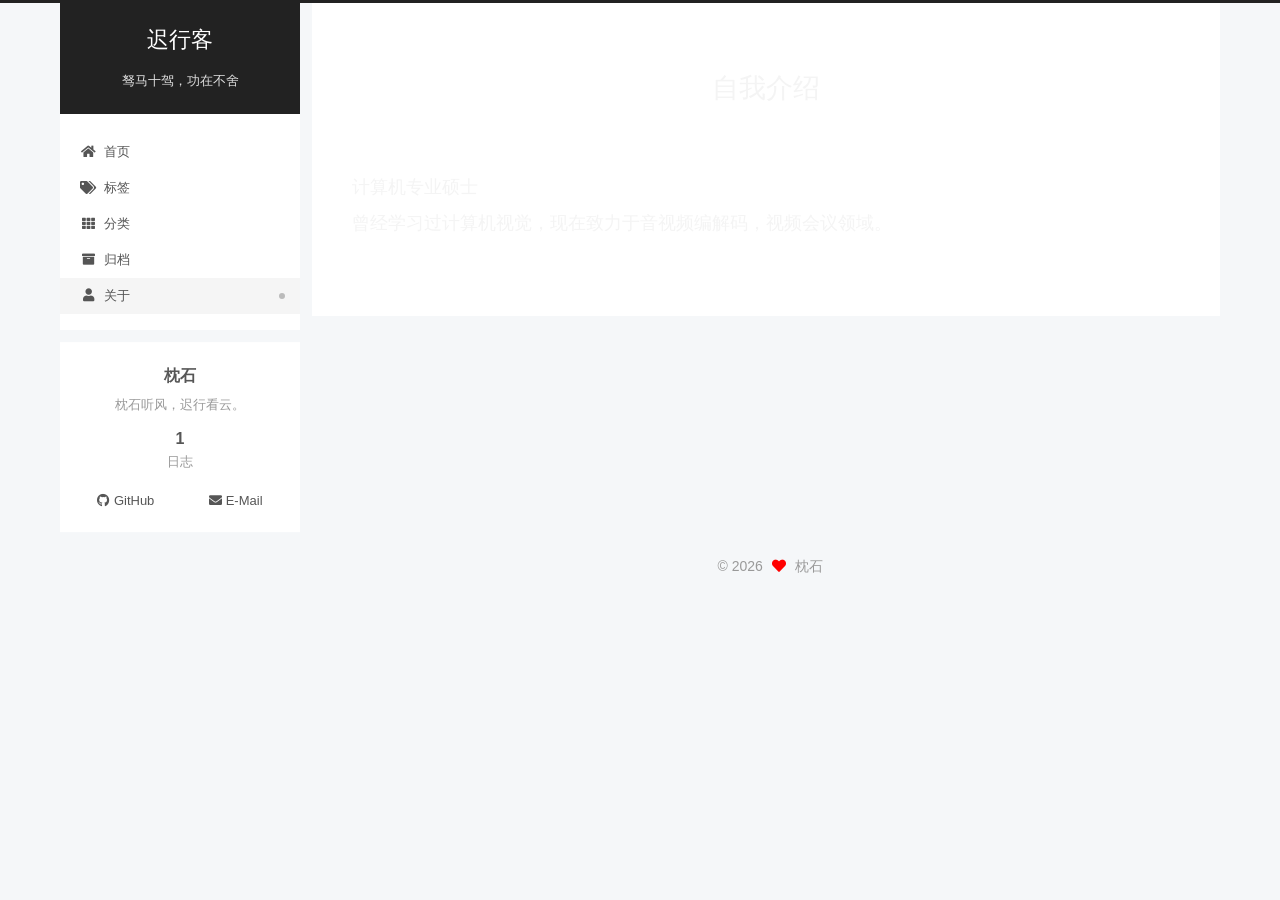
==== about/index.html @ 90a5a5cc "Site updated: 2026-05-18 15:16:18" ====
<!DOCTYPE html>
<html lang="zh-CN">
<head>
  <meta charset="UTF-8">
<meta name="viewport" content="width=device-width, initial-scale=1, maximum-scale=2">
<meta name="theme-color" content="#222">
<meta name="generator" content="Hexo 7.3.0">
  <link rel="apple-touch-icon" sizes="180x180" href="/images/apple-touch-icon-next.png">
  <link rel="icon" type="image/png" sizes="32x32" href="/images/favicon-32x32-next.png">
  <link rel="icon" type="image/png" sizes="16x16" href="/images/favicon-16x16-next.png">
  <link rel="mask-icon" href="/images/logo.svg" color="#222">

<link rel="stylesheet" href="/css/main.css">


<link rel="stylesheet" href="/lib/font-awesome/css/all.min.css">

<script id="hexo-configurations">
    var NexT = window.NexT || {};
    var CONFIG = {"hostname":"ibaiym.github.io","root":"/","scheme":"Pisces","version":"7.8.0","exturl":false,"sidebar":{"position":"left","display":"post","padding":18,"offset":12,"onmobile":false},"copycode":{"enable":true,"show_result":true,"style":null},"back2top":{"enable":true,"sidebar":false,"scrollpercent":false},"bookmark":{"enable":false,"color":"#222","save":"auto"},"fancybox":false,"mediumzoom":false,"lazyload":false,"pangu":false,"comments":{"style":"tabs","active":null,"storage":true,"lazyload":false,"nav":null},"algolia":{"hits":{"per_page":10},"labels":{"input_placeholder":"Search for Posts","hits_empty":"We didn't find any results for the search: ${query}","hits_stats":"${hits} results found in ${time} ms"}},"localsearch":{"enable":false,"trigger":"auto","top_n_per_article":1,"unescape":false,"preload":false},"motion":{"enable":true,"async":false,"transition":{"post_block":"fadeIn","post_header":"slideDownIn","post_body":"slideDownIn","coll_header":"slideLeftIn","sidebar":"slideUpIn"}},"path":"search.json"};
  </script>

  <meta name="description" content="计算机专业硕士曾经学习过计算机视觉，现在致力于音视频编解码，视频会议领域。">
<meta property="og:type" content="website">
<meta property="og:title" content="自我介绍">
<meta property="og:url" content="https://ibaiym.github.io/about/index.html">
<meta property="og:site_name" content="迟行客">
<meta property="og:description" content="计算机专业硕士曾经学习过计算机视觉，现在致力于音视频编解码，视频会议领域。">
<meta property="og:locale" content="zh_CN">
<meta property="article:published_time" content="2024-03-01T17:53:39.000Z">
<meta property="article:modified_time" content="2024-03-05T02:36:18.518Z">
<meta property="article:author" content="枕石">
<meta name="twitter:card" content="summary">

<link rel="canonical" href="https://ibaiym.github.io/about/">


<script id="page-configurations">
  // https://hexo.io/docs/variables.html
  CONFIG.page = {
    sidebar: "",
    isHome : false,
    isPost : false,
    lang   : 'zh-CN'
  };
</script>

  <title>自我介绍 | 迟行客
</title>
  






  <noscript>
  <style>
  .use-motion .brand,
  .use-motion .menu-item,
  .sidebar-inner,
  .use-motion .post-block,
  .use-motion .pagination,
  .use-motion .comments,
  .use-motion .post-header,
  .use-motion .post-body,
  .use-motion .collection-header { opacity: initial; }

  .use-motion .site-title,
  .use-motion .site-subtitle {
    opacity: initial;
    top: initial;
  }

  .use-motion .logo-line-before i { left: initial; }
  .use-motion .logo-line-after i { right: initial; }
  </style>
</noscript>

</head>

<body itemscope itemtype="http://schema.org/WebPage">
  <div class="container use-motion">
    <div class="headband"></div>

    <header class="header" itemscope itemtype="http://schema.org/WPHeader">
      <div class="header-inner"><div class="site-brand-container">
  <div class="site-nav-toggle">
    <div class="toggle" aria-label="切换导航栏">
      <span class="toggle-line toggle-line-first"></span>
      <span class="toggle-line toggle-line-middle"></span>
      <span class="toggle-line toggle-line-last"></span>
    </div>
  </div>

  <div class="site-meta">

    <a href="/" class="brand" rel="start">
      <span class="logo-line-before"><i></i></span>
      <h1 class="site-title">迟行客</h1>
      <span class="logo-line-after"><i></i></span>
    </a>
      <p class="site-subtitle" itemprop="description">驽马十驾，功在不舍</p>
  </div>

  <div class="site-nav-right">
    <div class="toggle popup-trigger">
    </div>
  </div>
</div>




<nav class="site-nav">
  <ul id="menu" class="main-menu menu">
        <li class="menu-item menu-item-home">

    <a href="/" rel="section"><i class="fa fa-home fa-fw"></i>首页</a>

  </li>
        <li class="menu-item menu-item-tags">

    <a href="/tags/" rel="section"><i class="fa fa-tags fa-fw"></i>标签</a>

  </li>
        <li class="menu-item menu-item-categories">

    <a href="/categories/" rel="section"><i class="fa fa-th fa-fw"></i>分类</a>

  </li>
        <li class="menu-item menu-item-archives">

    <a href="/archives/" rel="section"><i class="fa fa-archive fa-fw"></i>归档</a>

  </li>
        <li class="menu-item menu-item-about">

    <a href="/about/" rel="section"><i class="fa fa-user fa-fw"></i>关于</a>

  </li>
  </ul>
</nav>




</div>
    </header>

    
  <div class="back-to-top">
    <i class="fa fa-arrow-up"></i>
    <span>0%</span>
  </div>


    <main class="main">
      <div class="main-inner">
        <div class="content-wrap">
          
  
  

          <div class="content page posts-expand">
            

    
    
    
    <div class="post-block" lang="zh-CN">
      <header class="post-header">

<h1 class="post-title" itemprop="name headline">自我介绍
</h1>

<div class="post-meta">
  

</div>

</header>

      
      
      
      <div class="post-body">
          <p>计算机专业硕士<br>曾经学习过计算机视觉，现在致力于音视频编解码，视频会议领域。</p>

      </div>
      
      
      
    </div>
    

    
    
    


          </div>
          

<script>
  window.addEventListener('tabs:register', () => {
    let { activeClass } = CONFIG.comments;
    if (CONFIG.comments.storage) {
      activeClass = localStorage.getItem('comments_active') || activeClass;
    }
    if (activeClass) {
      let activeTab = document.querySelector(`a[href="#comment-${activeClass}"]`);
      if (activeTab) {
        activeTab.click();
      }
    }
  });
  if (CONFIG.comments.storage) {
    window.addEventListener('tabs:click', event => {
      if (!event.target.matches('.tabs-comment .tab-content .tab-pane')) return;
      let commentClass = event.target.classList[1];
      localStorage.setItem('comments_active', commentClass);
    });
  }
</script>

        </div>
          
  
  <div class="toggle sidebar-toggle">
    <span class="toggle-line toggle-line-first"></span>
    <span class="toggle-line toggle-line-middle"></span>
    <span class="toggle-line toggle-line-last"></span>
  </div>

  <aside class="sidebar">
    <div class="sidebar-inner">

      <ul class="sidebar-nav motion-element">
        <li class="sidebar-nav-toc">
          文章目录
        </li>
        <li class="sidebar-nav-overview">
          站点概览
        </li>
      </ul>

      <!--noindex-->
      <div class="post-toc-wrap sidebar-panel">
      </div>
      <!--/noindex-->

      <div class="site-overview-wrap sidebar-panel">
        <div class="site-author motion-element" itemprop="author" itemscope itemtype="http://schema.org/Person">
  <p class="site-author-name" itemprop="name">枕石</p>
  <div class="site-description" itemprop="description">枕石听风，迟行看云。</div>
</div>
<div class="site-state-wrap motion-element">
  <nav class="site-state">
      <div class="site-state-item site-state-posts">
          <a href="/archives/">
        
          <span class="site-state-item-count">1</span>
          <span class="site-state-item-name">日志</span>
        </a>
      </div>
  </nav>
</div>
  <div class="links-of-author motion-element">
      <span class="links-of-author-item">
        <a href="https://github.com/ibaiym" title="GitHub → https:&#x2F;&#x2F;github.com&#x2F;ibaiym" rel="noopener" target="_blank"><i class="fab fa-github fa-fw"></i>GitHub</a>
      </span>
      <span class="links-of-author-item">
        <a href="mailto:iymbai@163.com" title="E-Mail → mailto:iymbai@163.com" rel="noopener" target="_blank"><i class="fa fa-envelope fa-fw"></i>E-Mail</a>
      </span>
  </div>



      </div>

    </div>
  </aside>
  <div id="sidebar-dimmer"></div>


      </div>
    </main>

    <footer class="footer">
      <div class="footer-inner">
        

        

<div class="copyright">
  
  &copy; 
  <span itemprop="copyrightYear">2026</span>
  <span class="with-love">
    <i class="fa fa-heart"></i>
  </span>
  <span class="author" itemprop="copyrightHolder">枕石</span>
</div>

        








      </div>
    </footer>
  </div>

  
  <script src="/lib/anime.min.js"></script>
  <script src="/lib/velocity/velocity.min.js"></script>
  <script src="/lib/velocity/velocity.ui.min.js"></script>

<script src="/js/utils.js"></script>

<script src="/js/motion.js"></script>


<script src="/js/schemes/pisces.js"></script>


<script src="/js/next-boot.js"></script>




  















  

  

</body>
</html>
---- css/main.css ----
:root {
  --body-bg-color: #f5f7f9;
  --content-bg-color: #fff;
  --card-bg-color: #f5f5f5;
  --text-color: #555;
  --blockquote-color: #666;
  --link-color: #555;
  --link-hover-color: #222;
  --brand-color: #fff;
  --brand-hover-color: #fff;
  --table-row-odd-bg-color: #f9f9f9;
  --table-row-hover-bg-color: #f5f5f5;
  --menu-item-bg-color: #f5f5f5;
  --btn-default-bg: #fff;
  --btn-default-color: #555;
  --btn-default-border-color: #555;
  --btn-default-hover-bg: #222;
  --btn-default-hover-color: #fff;
  --btn-default-hover-border-color: #222;
}
html {
  line-height: 1.15; /* 1 */
  -webkit-text-size-adjust: 100%; /* 2 */
}
body {
  margin: 0;
}
main {
  display: block;
}
h1 {
  font-size: 2em;
  margin: 0.67em 0;
}
hr {
  box-sizing: content-box; /* 1 */
  height: 0; /* 1 */
  overflow: visible; /* 2 */
}
pre {
  font-family: monospace, monospace; /* 1 */
  font-size: 1em; /* 2 */
}
a {
  background: transparent;
}
abbr[title] {
  border-bottom: none; /* 1 */
  text-decoration: underline; /* 2 */
  text-decoration: underline dotted; /* 2 */
}
b,
strong {
  font-weight: bolder;
}
code,
kbd,
samp {
  font-family: monospace, monospace; /* 1 */
  font-size: 1em; /* 2 */
}
small {
  font-size: 80%;
}
sub,
sup {
  font-size: 75%;
  line-height: 0;
  position: relative;
  vertical-align: baseline;
}
sub {
  bottom: -0.25em;
}
sup {
  top: -0.5em;
}
img {
  border-style: none;
}
button,
input,
optgroup,
select,
textarea {
  font-family: inherit; /* 1 */
  font-size: 100%; /* 1 */
  line-height: 1.15; /* 1 */
  margin: 0; /* 2 */
}
button,
input {
/* 1 */
  overflow: visible;
}
button,
select {
/* 1 */
  text-transform: none;
}
button,
[type='button'],
[type='reset'],
[type='submit'] {
  -webkit-appearance: button;
}
button::-moz-focus-inner,
[type='button']::-moz-focus-inner,
[type='reset']::-moz-focus-inner,
[type='submit']::-moz-focus-inner {
  border-style: none;
  padding: 0;
}
button:-moz-focusring,
[type='button']:-moz-focusring,
[type='reset']:-moz-focusring,
[type='submit']:-moz-focusring {
  outline: 1px dotted ButtonText;
}
fieldset {
  padding: 0.35em 0.75em 0.625em;
}
legend {
  box-sizing: border-box; /* 1 */
  color: inherit; /* 2 */
  display: table; /* 1 */
  max-width: 100%; /* 1 */
  padding: 0; /* 3 */
  white-space: normal; /* 1 */
}
progress {
  vertical-align: baseline;
}
textarea {
  overflow: auto;
}
[type='checkbox'],
[type='radio'] {
  box-sizing: border-box; /* 1 */
  padding: 0; /* 2 */
}
[type='number']::-webkit-inner-spin-button,
[type='number']::-webkit-outer-spin-button {
  height: auto;
}
[type='search'] {
  outline-offset: -2px; /* 2 */
  -webkit-appearance: textfield; /* 1 */
}
[type='search']::-webkit-search-decoration {
  -webkit-appearance: none;
}
::-webkit-file-upload-button {
  font: inherit; /* 2 */
  -webkit-appearance: button; /* 1 */
}
details {
  display: block;
}
summary {
  display: list-item;
}
template {
  display: none;
}
[hidden] {
  display: none;
}
::selection {
  background: #262a30;
  color: #eee;
}
html,
body {
  height: 100%;
}
body {
  background: var(--body-bg-color);
  color: var(--text-color);
  font-family: 'Lato', "PingFang SC", "Microsoft YaHei", sans-serif;
  font-size: 1em;
  line-height: 2;
}
@media (max-width: 991px) {
  body {
    padding-left: 0 !important;
    padding-right: 0 !important;
  }
}
h1,
h2,
h3,
h4,
h5,
h6 {
  font-family: 'Lato', "PingFang SC", "Microsoft YaHei", sans-serif;
  font-weight: bold;
  line-height: 1.5;
  margin: 20px 0 15px;
}
h1 {
  font-size: 1.5em;
}
h2 {
  font-size: 1.375em;
}
h3 {
  font-size: 1.25em;
}
h4 {
  font-size: 1.125em;
}
h5 {
  font-size: 1em;
}
h6 {
  font-size: 0.875em;
}
p {
  margin: 0 0 20px 0;
}
a,
span.exturl {
  border-bottom: 1px solid #999;
  color: var(--link-color);
  outline: 0;
  text-decoration: none;
  overflow-wrap: break-word;
  word-wrap: break-word;
  cursor: pointer;
}
a:hover,
span.exturl:hover {
  border-bottom-color: var(--link-hover-color);
  color: var(--link-hover-color);
}
iframe,
img,
video {
  display: block;
  margin-left: auto;
  margin-right: auto;
  max-width: 100%;
}
hr {
  background-image: repeating-linear-gradient(-45deg, #ddd, #ddd 4px, transparent 4px, transparent 8px);
  border: 0;
  height: 3px;
  margin: 40px 0;
}
blockquote {
  border-left: 4px solid #ddd;
  color: var(--blockquote-color);
  margin: 0;
  padding: 0 15px;
}
blockquote cite::before {
  content: '-';
  padding: 0 5px;
}
dt {
  font-weight: bold;
}
dd {
  margin: 0;
  padding: 0;
}
kbd {
  background-color: #f5f5f5;
  background-image: linear-gradient(#eee, #fff, #eee);
  border: 1px solid #ccc;
  border-radius: 0.2em;
  box-shadow: 0.1em 0.1em 0.2em rgba(0,0,0,0.1);
  color: #555;
  font-family: inherit;
  padding: 0.1em 0.3em;
  white-space: nowrap;
}
.table-container {
  overflow: auto;
}
table {
  border-collapse: collapse;
  border-spacing: 0;
  font-size: 0.875em;
  margin: 0 0 20px 0;
  width: 100%;
}
tbody tr:nth-of-type(odd) {
  background: var(--table-row-odd-bg-color);
}
tbody tr:hover {
  background: var(--table-row-hover-bg-color);
}
caption,
th,
td {
  font-weight: normal;
  padding: 8px;
  vertical-align: middle;
}
th,
td {
  border: 1px solid #ddd;
  border-bottom: 3px solid #ddd;
}
th {
  font-weight: 700;
  padding-bottom: 10px;
}
td {
  border-bottom-width: 1px;
}
.btn {
  background: var(--btn-default-bg);
  border: 2px solid var(--btn-default-border-color);
  border-radius: 2px;
  color: var(--btn-default-color);
  display: inline-block;
  font-size: 0.875em;
  line-height: 2;
  padding: 0 20px;
  text-decoration: none;
  transition-property: background-color;
  transition-delay: 0s;
  transition-duration: 0.2s;
  transition-timing-function: ease-in-out;
}
.btn:hover {
  background: var(--btn-default-hover-bg);
  border-color: var(--btn-default-hover-border-color);
  color: var(--btn-default-hover-color);
}
.btn + .btn {
  margin: 0 0 8px 8px;
}
.btn .fa-fw {
  text-align: left;
  width: 1.285714285714286em;
}
.toggle {
  line-height: 0;
}
.toggle .toggle-line {
  background: #fff;
  display: inline-block;
  height: 2px;
  left: 0;
  position: relative;
  top: 0;
  transition: all 0.4s;
  vertical-align: top;
  width: 100%;
}
.toggle .toggle-line:not(:first-child) {
  margin-top: 3px;
}
.toggle.toggle-arrow .toggle-line-first {
  left: 50%;
  top: 2px;
  transform: rotate(45deg);
  width: 50%;
}
.toggle.toggle-arrow .toggle-line-middle {
  left: 2px;
  width: 90%;
}
.toggle.toggle-arrow .toggle-line-last {
  left: 50%;
  top: -2px;
  transform: rotate(-45deg);
  width: 50%;
}
.toggle.toggle-close .toggle-line-first {
  transform: rotate(-45deg);
  top: 5px;
}
.toggle.toggle-close .toggle-line-middle {
  opacity: 0;
}
.toggle.toggle-close .toggle-line-last {
  transform: rotate(45deg);
  top: -5px;
}
.highlight-container {
  position: relative;
}
.highlight-container:hover .copy-btn,
.highlight-container .copy-btn:focus {
  opacity: 1;
}
.copy-btn {
  color: #333;
  cursor: pointer;
  line-height: 1.6;
  opacity: 0;
  padding: 2px 6px;
  position: absolute;
  transition-delay: 0s;
  transition-duration: 0.2s;
  transition-timing-function: ease-in-out;
  background-color: #eee;
  background-image: linear-gradient(#fcfcfc, #eee);
  border: 1px solid #d5d5d5;
  border-radius: 3px;
  font-size: 0.8125em;
  right: 4px;
  top: 8px;
}
.highlight,
pre {
  background: #f7f7f7;
  color: #4d4d4c;
  line-height: 1.6;
  margin: 0 auto 20px;
}
pre,
code {
  font-family: consolas, Menlo, monospace, "PingFang SC", "Microsoft YaHei";
}
code {
  background: #eee;
  border-radius: 3px;
  color: #555;
  padding: 2px 4px;
  overflow-wrap: break-word;
  word-wrap: break-word;
}
.highlight *::selection {
  background: #d6d6d6;
}
.highlight pre {
  border: 0;
  margin: 0;
  padding: 10px 0;
}
.highlight table {
  border: 0;
  margin: 0;
  width: auto;
}
.highlight td {
  border: 0;
  padding: 0;
}
.highlight figcaption {
  background: #eff2f3;
  color: #4d4d4c;
  display: flex;
  font-size: 0.875em;
  justify-content: space-between;
  line-height: 1.2;
  padding: 0.5em;
}
.highlight figcaption a {
  color: #4d4d4c;
}
.highlight figcaption a:hover {
  border-bottom-color: #4d4d4c;
}
.highlight .gutter {
  -moz-user-select: none;
  -ms-user-select: none;
  -webkit-user-select: none;
  user-select: none;
}
.highlight .gutter pre {
  background: #eff2f3;
  color: #869194;
  padding-left: 10px;
  padding-right: 10px;
  text-align: right;
}
.highlight .code pre {
  background: #f7f7f7;
  padding-left: 10px;
  width: 100%;
}
.gist table {
  width: auto;
}
.gist table td {
  border: 0;
}
pre {
  overflow: auto;
  padding: 10px;
}
pre code {
  background: none;
  color: #4d4d4c;
  font-size: 0.875em;
  padding: 0;
  text-shadow: none;
}
pre .deletion {
  background: #fdd;
}
pre .addition {
  background: #dfd;
}
pre .meta {
  color: #eab700;
  -moz-user-select: none;
  -ms-user-select: none;
  -webkit-user-select: none;
  user-select: none;
}
pre .comment {
  color: #8e908c;
}
pre .variable,
pre .attribute,
pre .tag,
pre .name,
pre .regexp,
pre .ruby .constant,
pre .xml .tag .title,
pre .xml .pi,
pre .xml .doctype,
pre .html .doctype,
pre .css .id,
pre .css .class,
pre .css .pseudo {
  color: #c82829;
}
pre .number,
pre .preprocessor,
pre .built_in,
pre .builtin-name,
pre .literal,
pre .params,
pre .constant,
pre .command {
  color: #f5871f;
}
pre .ruby .class .title,
pre .css .rules .attribute,
pre .string,
pre .symbol,
pre .value,
pre .inheritance,
pre .header,
pre .ruby .symbol,
pre .xml .cdata,
pre .special,
pre .formula {
  color: #718c00;
}
pre .title,
pre .css .hexcolor {
  color: #3e999f;
}
pre .function,
pre .python .decorator,
pre .python .title,
pre .ruby .function .title,
pre .ruby .title .keyword,
pre .perl .sub,
pre .javascript .title,
pre .coffeescript .title {
  color: #4271ae;
}
pre .keyword,
pre .javascript .function {
  color: #8959a8;
}
.blockquote-center {
  border-left: none;
  margin: 40px 0;
  padding: 0;
  position: relative;
  text-align: center;
}
.blockquote-center .fa {
  display: block;
  opacity: 0.6;
  position: absolute;
  width: 100%;
}
.blockquote-center .fa-quote-left {
  border-top: 1px solid #ccc;
  text-align: left;
  top: -20px;
}
.blockquote-center .fa-quote-right {
  border-bottom: 1px solid #ccc;
  text-align: right;
  bottom: -20px;
}
.blockquote-center p,
.blockquote-center div {
  text-align: center;
}
.post-body .group-picture img {
  margin: 0 auto;
  padding: 0 3px;
}
.group-picture-row {
  margin-bottom: 6px;
  overflow: hidden;
}
.group-picture-column {
  float: left;
  margin-bottom: 10px;
}
.post-body .label {
  color: #555;
  display: inline;
  padding: 0 2px;
}
.post-body .label.default {
  background: #f0f0f0;
}
.post-body .label.primary {
  background: #efe6f7;
}
.post-body .label.info {
  background: #e5f2f8;
}
.post-body .label.success {
  background: #e7f4e9;
}
.post-body .label.warning {
  background: #fcf6e1;
}
.post-body .label.danger {
  background: #fae8eb;
}
.post-body .tabs {
  margin-bottom: 20px;
}
.post-body .tabs,
.tabs-comment {
  display: block;
  padding-top: 10px;
  position: relative;
}
.post-body .tabs ul.nav-tabs,
.tabs-comment ul.nav-tabs {
  display: flex;
  flex-wrap: wrap;
  margin: 0;
  margin-bottom: -1px;
  padding: 0;
}
@media (max-width: 413px) {
  .post-body .tabs ul.nav-tabs,
  .tabs-comment ul.nav-tabs {
    display: block;
    margin-bottom: 5px;
  }
}
.post-body .tabs ul.nav-tabs li.tab,
.tabs-comment ul.nav-tabs li.tab {
  border-bottom: 1px solid #ddd;
  border-left: 1px solid transparent;
  border-right: 1px solid transparent;
  border-top: 3px solid transparent;
  flex-grow: 1;
  list-style-type: none;
  border-radius: 0 0 0 0;
}
@media (max-width: 413px) {
  .post-body .tabs ul.nav-tabs li.tab,
  .tabs-comment ul.nav-tabs li.tab {
    border-bottom: 1px solid transparent;
    border-left: 3px solid transparent;
    border-right: 1px solid transparent;
    border-top: 1px solid transparent;
  }
}
@media (max-width: 413px) {
  .post-body .tabs ul.nav-tabs li.tab,
  .tabs-comment ul.nav-tabs li.tab {
    border-radius: 0;
  }
}
.post-body .tabs ul.nav-tabs li.tab a,
.tabs-comment ul.nav-tabs li.tab a {
  border-bottom: initial;
  display: block;
  line-height: 1.8;
  outline: 0;
  padding: 0.25em 0.75em;
  text-align: center;
  transition-delay: 0s;
  transition-duration: 0.2s;
  transition-timing-function: ease-out;
}
.post-body .tabs ul.nav-tabs li.tab a i,
.tabs-comment ul.nav-tabs li.tab a i {
  width: 1.285714285714286em;
}
.post-body .tabs ul.nav-tabs li.tab.active,
.tabs-comment ul.nav-tabs li.tab.active {
  border-bottom: 1px solid transparent;
  border-left: 1px solid #ddd;
  border-right: 1px solid #ddd;
  border-top: 3px solid #fc6423;
}
@media (max-width: 413px) {
  .post-body .tabs ul.nav-tabs li.tab.active,
  .tabs-comment ul.nav-tabs li.tab.active {
    border-bottom: 1px solid #ddd;
    border-left: 3px solid #fc6423;
    border-right: 1px solid #ddd;
    border-top: 1px solid #ddd;
  }
}
.post-body .tabs ul.nav-tabs li.tab.active a,
.tabs-comment ul.nav-tabs li.tab.active a {
  color: var(--link-color);
  cursor: default;
}
.post-body .tabs .tab-content .tab-pane,
.tabs-comment .tab-content .tab-pane {
  border: 1px solid #ddd;
  border-top: 0;
  padding: 20px 20px 0 20px;
  border-radius: 0;
}
.post-body .tabs .tab-content .tab-pane:not(.active),
.tabs-comment .tab-content .tab-pane:not(.active) {
  display: none;
}
.post-body .tabs .tab-content .tab-pane.active,
.tabs-comment .tab-content .tab-pane.active {
  display: block;
}
.post-body .tabs .tab-content .tab-pane.active:nth-of-type(1),
.tabs-comment .tab-content .tab-pane.active:nth-of-type(1) {
  border-radius: 0 0 0 0;
}
@media (max-width: 413px) {
  .post-body .tabs .tab-content .tab-pane.active:nth-of-type(1),
  .tabs-comment .tab-content .tab-pane.active:nth-of-type(1) {
    border-radius: 0;
  }
}
.post-body .note {
  border-radius: 3px;
  margin-bottom: 20px;
  padding: 1em;
  position: relative;
  border: 1px solid #eee;
  border-left-width: 5px;
}
.post-body .note h2,
.post-body .note h3,
.post-body .note h4,
.post-body .note h5,
.post-body .note h6 {
  margin-top: 0;
  border-bottom: initial;
  margin-bottom: 0;
  padding-top: 0;
}
.post-body .note p:first-child,
.post-body .note ul:first-child,
.post-body .note ol:first-child,
.post-body .note table:first-child,
.post-body .note pre:first-child,
.post-body .note blockquote:first-child,
.post-body .note img:first-child {
  margin-top: 0;
}
.post-body .note p:last-child,
.post-body .note ul:last-child,
.post-body .note ol:last-child,
.post-body .note table:last-child,
.post-body .note pre:last-child,
.post-body .note blockquote:last-child,
.post-body .note img:last-child {
  margin-bottom: 0;
}
.post-body .note.default {
  border-left-color: #777;
}
.post-body .note.default h2,
.post-body .note.default h3,
.post-body .note.default h4,
.post-body .note.default h5,
.post-body .note.default h6 {
  color: #777;
}
.post-body .note.primary {
  border-left-color: #6f42c1;
}
.post-body .note.primary h2,
.post-body .note.primary h3,
.post-body .note.primary h4,
.post-body .note.primary h5,
.post-body .note.primary h6 {
  color: #6f42c1;
}
.post-body .note.info {
  border-left-color: #428bca;
}
.post-body .note.info h2,
.post-body .note.info h3,
.post-body .note.info h4,
.post-body .note.info h5,
.post-body .note.info h6 {
  color: #428bca;
}
.post-body .note.success {
  border-left-color: #5cb85c;
}
.post-body .note.success h2,
.post-body .note.success h3,
.post-body .note.success h4,
.post-body .note.success h5,
.post-body .note.success h6 {
  color: #5cb85c;
}
.post-body .note.warning {
  border-left-color: #f0ad4e;
}
.post-body .note.warning h2,
.post-body .note.warning h3,
.post-body .note.warning h4,
.post-body .note.warning h5,
.post-body .note.warning h6 {
  color: #f0ad4e;
}
.post-body .note.danger {
  border-left-color: #d9534f;
}
.post-body .note.danger h2,
.post-body .note.danger h3,
.post-body .note.danger h4,
.post-body .note.danger h5,
.post-body .note.danger h6 {
  color: #d9534f;
}
.pagination .prev,
.pagination .next,
.pagination .page-number,
.pagination .space {
  display: inline-block;
  margin: 0 10px;
  padding: 0 11px;
  position: relative;
  top: -1px;
}
@media (max-width: 767px) {
  .pagination .prev,
  .pagination .next,
  .pagination .page-number,
  .pagination .space {
    margin: 0 5px;
  }
}
.pagination {
  border-top: 1px solid #eee;
  margin: 120px 0 0;
  text-align: center;
}
.pagination .prev,
.pagination .next,
.pagination .page-number {
  border-bottom: 0;
  border-top: 1px solid #eee;
  transition-property: border-color;
  transition-delay: 0s;
  transition-duration: 0.2s;
  transition-timing-function: ease-in-out;
}
.pagination .prev:hover,
.pagination .next:hover,
.pagination .page-number:hover {
  border-top-color: #222;
}
.pagination .space {
  margin: 0;
  padding: 0;
}
.pagination .prev {
  margin-left: 0;
}
.pagination .next {
  margin-right: 0;
}
.pagination .page-number.current {
  background: #ccc;
  border-top-color: #ccc;
  color: #fff;
}
@media (max-width: 767px) {
  .pagination {
    border-top: none;
  }
  .pagination .prev,
  .pagination .next,
  .pagination .page-number {
    border-bottom: 1px solid #eee;
    border-top: 0;
    margin-bottom: 10px;
    padding: 0 10px;
  }
  .pagination .prev:hover,
  .pagination .next:hover,
  .pagination .page-number:hover {
    border-bottom-color: #222;
  }
}
.comments {
  margin-top: 60px;
  overflow: hidden;
}
.comment-button-group {
  display: flex;
  flex-wrap: wrap-reverse;
  justify-content: center;
  margin: 1em 0;
}
.comment-button-group .comment-button {
  margin: 0.1em 0.2em;
}
.comment-button-group .comment-button.active {
  background: var(--btn-default-hover-bg);
  border-color: var(--btn-default-hover-border-color);
  color: var(--btn-default-hover-color);
}
.comment-position {
  display: none;
}
.comment-position.active {
  display: block;
}
.tabs-comment {
  background: var(--content-bg-color);
  margin-top: 4em;
  padding-top: 0;
}
.tabs-comment .comments {
  border: 0;
  box-shadow: none;
  margin-top: 0;
  padding-top: 0;
}
.container {
  min-height: 100%;
  position: relative;
}
.main-inner {
  margin: 0 auto;
  width: calc(100% - 20px);
}
@media (min-width: 1200px) {
  .main-inner {
    width: 1160px;
  }
}
@media (min-width: 1600px) {
  .main-inner {
    width: 73%;
  }
}
@media (max-width: 767px) {
  .content-wrap {
    padding: 0 20px;
  }
}
.header {
  background: transparent;
}
.header-inner {
  margin: 0 auto;
  width: calc(100% - 20px);
}
@media (min-width: 1200px) {
  .header-inner {
    width: 1160px;
  }
}
@media (min-width: 1600px) {
  .header-inner {
    width: 73%;
  }
}
.site-brand-container {
  display: flex;
  flex-shrink: 0;
  padding: 0 10px;
}
.headband {
  background: #222;
  height: 3px;
}
.site-meta {
  flex-grow: 1;
  text-align: center;
}
@media (max-width: 767px) {
  .site-meta {
    text-align: center;
  }
}
.brand {
  border-bottom: none;
  color: var(--brand-color);
  display: inline-block;
  line-height: 1.375em;
  padding: 0 40px;
  position: relative;
}
.brand:hover {
  color: var(--brand-hover-color);
}
.site-title {
  font-family: 'Lato', "PingFang SC", "Microsoft YaHei", sans-serif;
  font-size: 1.375em;
  font-weight: normal;
  margin: 0;
}
.site-subtitle {
  color: #ddd;
  font-size: 0.8125em;
  margin: 10px 0;
}
.use-motion .brand {
  opacity: 0;
}
.use-motion .site-title,
.use-motion .site-subtitle,
.use-motion .custom-logo-image {
  opacity: 0;
  position: relative;
  top: -10px;
}
.site-nav-toggle,
.site-nav-right {
  display: none;
}
@media (max-width: 767px) {
  .site-nav-toggle,
  .site-nav-right {
    display: flex;
    flex-direction: column;
    justify-content: center;
  }
}
.site-nav-toggle .toggle,
.site-nav-right .toggle {
  color: var(--text-color);
  padding: 10px;
  width: 22px;
}
.site-nav-toggle .toggle .toggle-line,
.site-nav-right .toggle .toggle-line {
  background: var(--text-color);
  border-radius: 1px;
}
.site-nav {
  display: block;
}
@media (max-width: 767px) {
  .site-nav {
    clear: both;
    display: none;
  }
}
.site-nav.site-nav-on {
  display: block;
}
.menu {
  margin-top: 20px;
  padding-left: 0;
  text-align: center;
}
.menu-item {
  display: inline-block;
  list-style: none;
  margin: 0 10px;
}
@media (max-width: 767px) {
  .menu-item {
    display: block;
    margin-top: 10px;
  }
  .menu-item.menu-item-search {
    display: none;
  }
}
.menu-item a,
.menu-item span.exturl {
  border-bottom: 0;
  display: block;
  font-size: 0.8125em;
  transition-property: border-color;
  transition-delay: 0s;
  transition-duration: 0.2s;
  transition-timing-function: ease-in-out;
}
@media (hover: none) {
  .menu-item a:hover,
  .menu-item span.exturl:hover {
    border-bottom-color: transparent !important;
  }
}
.menu-item .fa,
.menu-item .fab,
.menu-item .far,
.menu-item .fas {
  margin-right: 8px;
}
.menu-item .badge {
  display: inline-block;
  font-weight: bold;
  line-height: 1;
  margin-left: 0.35em;
  margin-top: 0.35em;
  text-align: center;
  white-space: nowrap;
}
@media (max-width: 767px) {
  .menu-item .badge {
    float: right;
    margin-left: 0;
  }
}
.menu-item-active a,
.menu .menu-item a:hover,
.menu .menu-item span.exturl:hover {
  background: var(--menu-item-bg-color);
}
.use-motion .menu-item {
  opacity: 0;
}
.sidebar {
  background: #222;
  bottom: 0;
  box-shadow: inset 0 2px 6px #000;
  position: fixed;
  top: 0;
}
@media (max-width: 991px) {
  .sidebar {
    display: none;
  }
}
.sidebar-inner {
  color: #999;
  padding: 18px 10px;
  text-align: center;
}
.cc-license {
  margin-top: 10px;
  text-align: center;
}
.cc-license .cc-opacity {
  border-bottom: none;
  opacity: 0.7;
}
.cc-license .cc-opacity:hover {
  opacity: 0.9;
}
.cc-license img {
  display: inline-block;
}
.site-author-image {
  border: 1px solid #eee;
  display: block;
  margin: 0 auto;
  max-width: 120px;
  padding: 2px;
}
.site-author-name {
  color: var(--text-color);
  font-weight: 600;
  margin: 0;
  text-align: center;
}
.site-description {
  color: #999;
  font-size: 0.8125em;
  margin-top: 0;
  text-align: center;
}
.links-of-author {
  margin-top: 15px;
}
.links-of-author a,
.links-of-author span.exturl {
  border-bottom-color: #555;
  display: inline-block;
  font-size: 0.8125em;
  margin-bottom: 10px;
  margin-right: 10px;
  vertical-align: middle;
}
.links-of-author a::before,
.links-of-author span.exturl::before {
  background: #5d6cd4;
  border-radius: 50%;
  content: ' ';
  display: inline-block;
  height: 4px;
  margin-right: 3px;
  vertical-align: middle;
  width: 4px;
}
.sidebar-button {
  margin-top: 15px;
}
.sidebar-button a {
  border: 1px solid #fc6423;
  border-radius: 4px;
  color: #fc6423;
  display: inline-block;
  padding: 0 15px;
}
.sidebar-button a .fa,
.sidebar-button a .fab,
.sidebar-button a .far,
.sidebar-button a .fas {
  margin-right: 5px;
}
.sidebar-button a:hover {
  background: #fc6423;
  border: 1px solid #fc6423;
  color: #fff;
}
.sidebar-button a:hover .fa,
.sidebar-button a:hover .fab,
.sidebar-button a:hover .far,
.sidebar-button a:hover .fas {
  color: #fff;
}
.links-of-blogroll {
  font-size: 0.8125em;
  margin-top: 10px;
}
.links-of-blogroll-title {
  font-size: 0.875em;
  font-weight: 600;
  margin-top: 0;
}
.links-of-blogroll-list {
  list-style: none;
  margin: 0;
  padding: 0;
}
#sidebar-dimmer {
  display: none;
}
@media (max-width: 767px) {
  #sidebar-dimmer {
    background: #000;
    display: block;
    height: 100%;
    left: 100%;
    opacity: 0;
    position: fixed;
    top: 0;
    width: 100%;
    z-index: 1100;
  }
  .sidebar-active + #sidebar-dimmer {
    opacity: 0.7;
    transform: translateX(-100%);
    transition: opacity 0.5s;
  }
}
.sidebar-nav {
  margin: 0;
  padding-bottom: 20px;
  padding-left: 0;
}
.sidebar-nav li {
  border-bottom: 1px solid transparent;
  color: var(--text-color);
  cursor: pointer;
  display: inline-block;
  font-size: 0.875em;
}
.sidebar-nav li.sidebar-nav-overview {
  margin-left: 10px;
}
.sidebar-nav li:hover {
  color: #fc6423;
}
.sidebar-nav .sidebar-nav-active {
  border-bottom-color: #fc6423;
  color: #fc6423;
}
.sidebar-nav .sidebar-nav-active:hover {
  color: #fc6423;
}
.sidebar-panel {
  display: none;
  overflow-x: hidden;
  overflow-y: auto;
}
.sidebar-panel-active {
  display: block;
}
.sidebar-toggle {
  background: #222;
  bottom: 45px;
  cursor: pointer;
  height: 14px;
  left: 30px;
  padding: 5px;
  position: fixed;
  width: 14px;
  z-index: 1300;
}
@media (max-width: 991px) {
  .sidebar-toggle {
    left: 20px;
    opacity: 0.8;
    display: none;
  }
}
.sidebar-toggle:hover .toggle-line {
  background: #fc6423;
}
.post-toc {
  font-size: 0.875em;
}
.post-toc ol {
  list-style: none;
  margin: 0;
  padding: 0 2px 5px 10px;
  text-align: left;
}
.post-toc ol > ol {
  padding-left: 0;
}
.post-toc ol a {
  transition-property: all;
  transition-delay: 0s;
  transition-duration: 0.2s;
  transition-timing-function: ease-in-out;
}
.post-toc .nav-item {
  line-height: 1.8;
  overflow: hidden;
  text-overflow: ellipsis;
  white-space: nowrap;
}
.post-toc .nav .nav-child {
  display: none;
}
.post-toc .nav .active > .nav-child {
  display: block;
}
.post-toc .nav .active-current > .nav-child {
  display: block;
}
.post-toc .nav .active-current > .nav-child > .nav-item {
  display: block;
}
.post-toc .nav .active > a {
  border-bottom-color: #fc6423;
  color: #fc6423;
}
.post-toc .nav .active-current > a {
  color: #fc6423;
}
.post-toc .nav .active-current > a:hover {
  color: #fc6423;
}
.site-state {
  display: flex;
  justify-content: center;
  line-height: 1.4;
  margin-top: 10px;
  overflow: hidden;
  text-align: center;
  white-space: nowrap;
}
.site-state-item {
  padding: 0 15px;
}
.site-state-item:not(:first-child) {
  border-left: 1px solid #eee;
}
.site-state-item a {
  border-bottom: none;
}
.site-state-item-count {
  display: block;
  font-size: 1em;
  font-weight: 600;
  text-align: center;
}
.site-state-item-name {
  color: #999;
  font-size: 0.8125em;
}
.footer {
  color: #999;
  font-size: 0.875em;
  padding: 20px 0;
}
.footer.footer-fixed {
  bottom: 0;
  left: 0;
  position: absolute;
  right: 0;
}
.footer-inner {
  box-sizing: border-box;
  margin: 0 auto;
  text-align: center;
  width: calc(100% - 20px);
}
@media (min-width: 1200px) {
  .footer-inner {
    width: 1160px;
  }
}
@media (min-width: 1600px) {
  .footer-inner {
    width: 73%;
  }
}
.languages {
  display: inline-block;
  font-size: 1.125em;
  position: relative;
}
.languages .lang-select-label span {
  margin: 0 0.5em;
}
.languages .lang-select {
  height: 100%;
  left: 0;
  opacity: 0;
  position: absolute;
  top: 0;
  width: 100%;
}
.with-love {
  color: #ff0000;
  display: inline-block;
  margin: 0 5px;
}
.powered-by,
.theme-info {
  display: inline-block;
}
@-moz-keyframes iconAnimate {
  0%, 100% {
    transform: scale(1);
  }
  10%, 30% {
    transform: scale(0.9);
  }
  20%, 40%, 60%, 80% {
    transform: scale(1.1);
  }
  50%, 70% {
    transform: scale(1.1);
  }
}
@-webkit-keyframes iconAnimate {
  0%, 100% {
    transform: scale(1);
  }
  10%, 30% {
    transform: scale(0.9);
  }
  20%, 40%, 60%, 80% {
    transform: scale(1.1);
  }
  50%, 70% {
    transform: scale(1.1);
  }
}
@-o-keyframes iconAnimate {
  0%, 100% {
    transform: scale(1);
  }
  10%, 30% {
    transform: scale(0.9);
  }
  20%, 40%, 60%, 80% {
    transform: scale(1.1);
  }
  50%, 70% {
    transform: scale(1.1);
  }
}
@keyframes iconAnimate {
  0%, 100% {
    transform: scale(1);
  }
  10%, 30% {
    transform: scale(0.9);
  }
  20%, 40%, 60%, 80% {
    transform: scale(1.1);
  }
  50%, 70% {
    transform: scale(1.1);
  }
}
.back-to-top {
  font-size: 12px;
  text-align: center;
  transition-delay: 0s;
  transition-duration: 0.2s;
  transition-timing-function: ease-in-out;
}
.back-to-top {
  background: #222;
  bottom: -100px;
  box-sizing: border-box;
  color: #fff;
  cursor: pointer;
  left: 30px;
  opacity: 0.6;
  padding: 0 6px;
  position: fixed;
  transition-property: bottom;
  z-index: 1300;
  width: 24px;
}
.back-to-top span {
  display: none;
}
.back-to-top:hover {
  color: #fc6423;
}
.back-to-top.back-to-top-on {
  bottom: 30px;
}
@media (max-width: 991px) {
  .back-to-top {
    left: 20px;
    opacity: 0.8;
  }
}
.post-body {
  font-family: 'Lato', "PingFang SC", "Microsoft YaHei", sans-serif;
  overflow-wrap: break-word;
  word-wrap: break-word;
}
@media (min-width: 1200px) {
  .post-body {
    font-size: 1.125em;
  }
}
.post-body .exturl .fa {
  font-size: 0.875em;
  margin-left: 4px;
}
.post-body .image-caption,
.post-body .figure .caption {
  color: #999;
  font-size: 0.875em;
  font-weight: bold;
  line-height: 1;
  margin: -20px auto 15px;
  text-align: center;
}
.post-sticky-flag {
  display: inline-block;
  transform: rotate(30deg);
}
.post-button {
  margin-top: 40px;
  text-align: center;
}
.use-motion .post-block,
.use-motion .pagination,
.use-motion .comments {
  opacity: 0;
}
.use-motion .post-header {
  opacity: 0;
}
.use-motion .post-body {
  opacity: 0;
}
.use-motion .collection-header {
  opacity: 0;
}
.posts-collapse {
  margin-left: 35px;
  position: relative;
}
@media (max-width: 767px) {
  .posts-collapse {
    margin-left: 0px;
    margin-right: 0px;
  }
}
.posts-collapse .collection-title {
  font-size: 1.125em;
  position: relative;
}
.posts-collapse .collection-title::before {
  background: #999;
  border: 1px solid #fff;
  border-radius: 50%;
  content: ' ';
  height: 10px;
  left: 0;
  margin-left: -6px;
  margin-top: -4px;
  position: absolute;
  top: 50%;
  width: 10px;
}
.posts-collapse .collection-year {
  font-size: 1.5em;
  font-weight: bold;
  margin: 60px 0;
  position: relative;
}
.posts-collapse .collection-year::before {
  background: #bbb;
  border-radius: 50%;
  content: ' ';
  height: 8px;
  left: 0;
  margin-left: -4px;
  margin-top: -4px;
  position: absolute;
  top: 50%;
  width: 8px;
}
.posts-collapse .collection-header {
  display: block;
  margin: 0 0 0 20px;
}
.posts-collapse .collection-header small {
  color: #bbb;
  margin-left: 5px;
}
.posts-collapse .post-header {
  border-bottom: 1px dashed #ccc;
  margin: 30px 0;
  padding-left: 15px;
  position: relative;
  transition-property: border;
  transition-delay: 0s;
  transition-duration: 0.2s;
  transition-timing-function: ease-in-out;
}
.posts-collapse .post-header::before {
  background: #bbb;
  border: 1px solid #fff;
  border-radius: 50%;
  content: ' ';
  height: 6px;
  left: 0;
  margin-left: -4px;
  position: absolute;
  top: 0.75em;
  transition-property: background;
  width: 6px;
  transition-delay: 0s;
  transition-duration: 0.2s;
  transition-timing-function: ease-in-out;
}
.posts-collapse .post-header:hover {
  border-bottom-color: #666;
}
.posts-collapse .post-header:hover::before {
  background: #222;
}
.posts-collapse .post-meta {
  display: inline;
  font-size: 0.75em;
  margin-right: 10px;
}
.posts-collapse .post-title {
  display: inline;
}
.posts-collapse .post-title a,
.posts-collapse .post-title span.exturl {
  border-bottom: none;
  color: var(--link-color);
}
.posts-collapse .post-title .fa-external-link-alt {
  font-size: 0.875em;
  margin-left: 5px;
}
.posts-collapse::before {
  background: #f5f5f5;
  content: ' ';
  height: 100%;
  left: 0;
  margin-left: -2px;
  position: absolute;
  top: 1.25em;
  width: 4px;
}
.post-eof {
  background: #ccc;
  height: 1px;
  margin: 80px auto 60px;
  text-align: center;
  width: 8%;
}
.post-block:last-of-type .post-eof {
  display: none;
}
.content {
  padding-top: 40px;
}
@media (min-width: 992px) {
  .post-body {
    text-align: justify;
  }
}
@media (max-width: 991px) {
  .post-body {
    text-align: justify;
  }
}
.post-body h1,
.post-body h2,
.post-body h3,
.post-body h4,
.post-body h5,
.post-body h6 {
  padding-top: 10px;
}
.post-body h1 .header-anchor,
.post-body h2 .header-anchor,
.post-body h3 .header-anchor,
.post-body h4 .header-anchor,
.post-body h5 .header-anchor,
.post-body h6 .header-anchor {
  border-bottom-style: none;
  color: #ccc;
  float: right;
  margin-left: 10px;
  visibility: hidden;
}
.post-body h1 .header-anchor:hover,
.post-body h2 .header-anchor:hover,
.post-body h3 .header-anchor:hover,
.post-body h4 .header-anchor:hover,
.post-body h5 .header-anchor:hover,
.post-body h6 .header-anchor:hover {
  color: inherit;
}
.post-body h1:hover .header-anchor,
.post-body h2:hover .header-anchor,
.post-body h3:hover .header-anchor,
.post-body h4:hover .header-anchor,
.post-body h5:hover .header-anchor,
.post-body h6:hover .header-anchor {
  visibility: visible;
}
.post-body iframe,
.post-body img,
.post-body video {
  margin-bottom: 20px;
}
.post-body .video-container {
  height: 0;
  margin-bottom: 20px;
  overflow: hidden;
  padding-top: 75%;
  position: relative;
  width: 100%;
}
.post-body .video-container iframe,
.post-body .video-container object,
.post-body .video-container embed {
  height: 100%;
  left: 0;
  margin: 0;
  position: absolute;
  top: 0;
  width: 100%;
}
.post-gallery {
  align-items: center;
  display: grid;
  grid-gap: 10px;
  grid-template-columns: 1fr 1fr 1fr;
  margin-bottom: 20px;
}
@media (max-width: 767px) {
  .post-gallery {
    grid-template-columns: 1fr 1fr;
  }
}
.post-gallery a {
  border: 0;
}
.post-gallery img {
  margin: 0;
}
.posts-expand .post-header {
  font-size: 1.125em;
}
.posts-expand .post-title {
  font-size: 1.5em;
  font-weight: normal;
  margin: initial;
  text-align: center;
  overflow-wrap: break-word;
  word-wrap: break-word;
}
.posts-expand .post-title-link {
  border-bottom: none;
  color: var(--link-color);
  display: inline-block;
  position: relative;
  vertical-align: top;
}
.posts-expand .post-title-link::before {
  background: var(--link-color);
  bottom: 0;
  content: '';
  height: 2px;
  left: 0;
  position: absolute;
  transform: scaleX(0);
  visibility: hidden;
  width: 100%;
  transition-delay: 0s;
  transition-duration: 0.2s;
  transition-timing-function: ease-in-out;
}
.posts-expand .post-title-link:hover::before {
  transform: scaleX(1);
  visibility: visible;
}
.posts-expand .post-title-link .fa-external-link-alt {
  font-size: 0.875em;
  margin-left: 5px;
}
.posts-expand .post-meta {
  color: #999;
  font-family: 'Lato', "PingFang SC", "Microsoft YaHei", sans-serif;
  font-size: 0.75em;
  margin: 3px 0 60px 0;
  text-align: center;
}
.posts-expand .post-meta .post-description {
  font-size: 0.875em;
  margin-top: 2px;
}
.posts-expand .post-meta time {
  border-bottom: 1px dashed #999;
  cursor: pointer;
}
.post-meta .post-meta-item + .post-meta-item::before {
  content: '|';
  margin: 0 0.5em;
}
.post-meta-divider {
  margin: 0 0.5em;
}
.post-meta-item-icon {
  margin-right: 3px;
}
@media (max-width: 991px) {
  .post-meta-item-icon {
    display: inline-block;
  }
}
@media (max-width: 991px) {
  .post-meta-item-text {
    display: none;
  }
}
.post-nav {
  border-top: 1px solid #eee;
  display: flex;
  justify-content: space-between;
  margin-top: 15px;
  padding: 10px 5px 0;
}
.post-nav-item {
  flex: 1;
}
.post-nav-item a {
  border-bottom: none;
  display: block;
  font-size: 0.875em;
  line-height: 1.6;
  position: relative;
}
.post-nav-item a:active {
  top: 2px;
}
.post-nav-item .fa {
  font-size: 0.75em;
}
.post-nav-item:first-child {
  margin-right: 15px;
}
.post-nav-item:first-child .fa {
  margin-right: 5px;
}
.post-nav-item:last-child {
  margin-left: 15px;
  text-align: right;
}
.post-nav-item:last-child .fa {
  margin-left: 5px;
}
.rtl.post-body p,
.rtl.post-body a,
.rtl.post-body h1,
.rtl.post-body h2,
.rtl.post-body h3,
.rtl.post-body h4,
.rtl.post-body h5,
.rtl.post-body h6,
.rtl.post-body li,
.rtl.post-body ul,
.rtl.post-body ol {
  direction: rtl;
  font-family: UKIJ Ekran;
}
.rtl.post-title {
  font-family: UKIJ Ekran;
}
.post-tags {
  margin-top: 40px;
  text-align: center;
}
.post-tags a {
  display: inline-block;
  font-size: 0.8125em;
}
.post-tags a:not(:last-child) {
  margin-right: 10px;
}
.post-widgets {
  border-top: 1px solid #eee;
  margin-top: 15px;
  text-align: center;
}
.wp_rating {
  height: 20px;
  line-height: 20px;
  margin-top: 10px;
  padding-top: 6px;
  text-align: center;
}
.social-like {
  display: flex;
  font-size: 0.875em;
  justify-content: center;
  text-align: center;
}
.reward-container {
  margin: 20px auto;
  padding: 10px 0;
  text-align: center;
  width: 90%;
}
.reward-container button {
  background: transparent;
  border: 1px solid #fc6423;
  border-radius: 0;
  color: #fc6423;
  cursor: pointer;
  line-height: 2;
  outline: 0;
  padding: 0 15px;
  vertical-align: text-top;
}
.reward-container button:hover {
  background: #fc6423;
  border: 1px solid transparent;
  color: #fa9366;
}
#qr {
  padding-top: 20px;
}
#qr a {
  border: 0;
}
#qr img {
  display: inline-block;
  margin: 0.8em 2em 0 2em;
  max-width: 100%;
  width: 180px;
}
#qr p {
  text-align: center;
}
.category-all-page .category-all-title {
  text-align: center;
}
.category-all-page .category-all {
  margin-top: 20px;
}
.category-all-page .category-list {
  list-style: none;
  margin: 0;
  padding: 0;
}
.category-all-page .category-list-item {
  margin: 5px 10px;
}
.category-all-page .category-list-count {
  color: #bbb;
}
.category-all-page .category-list-count::before {
  content: ' (';
  display: inline;
}
.category-all-page .category-list-count::after {
  content: ') ';
  display: inline;
}
.category-all-page .category-list-child {
  padding-left: 10px;
}
.event-list {
  padding: 0;
}
.event-list hr {
  background: #222;
  margin: 20px 0 45px 0;
}
.event-list hr::after {
  background: #222;
  color: #fff;
  content: 'NOW';
  display: inline-block;
  font-weight: bold;
  padding: 0 5px;
  text-align: right;
}
.event-list .event {
  background: #222;
  margin: 20px 0;
  min-height: 40px;
  padding: 15px 0 15px 10px;
}
.event-list .event .event-summary {
  color: #fff;
  margin: 0;
  padding-bottom: 3px;
}
.event-list .event .event-summary::before {
  animation: dot-flash 1s alternate infinite ease-in-out;
  color: #fff;
  content: '\f111';
  display: inline-block;
  font-size: 10px;
  margin-right: 25px;
  vertical-align: middle;
  font-family: 'Font Awesome 5 Free';
  font-weight: 900;
}
.event-list .event .event-relative-time {
  color: #bbb;
  display: inline-block;
  font-size: 12px;
  font-weight: normal;
  padding-left: 12px;
}
.event-list .event .event-details {
  color: #fff;
  display: block;
  line-height: 18px;
  margin-left: 56px;
  padding-bottom: 6px;
  padding-top: 3px;
  text-indent: -24px;
}
.event-list .event .event-details::before {
  color: #fff;
  display: inline-block;
  margin-right: 9px;
  text-align: center;
  text-indent: 0;
  width: 14px;
  font-family: 'Font Awesome 5 Free';
  font-weight: 900;
}
.event-list .event .event-details.event-location::before {
  content: '\f041';
}
.event-list .event .event-details.event-duration::before {
  content: '\f017';
}
.event-list .event-past {
  background: #f5f5f5;
}
.event-list .event-past .event-summary,
.event-list .event-past .event-details {
  color: #bbb;
  opacity: 0.9;
}
.event-list .event-past .event-summary::before,
.event-list .event-past .event-details::before {
  animation: none;
  color: #bbb;
}
@-moz-keyframes dot-flash {
  from {
    opacity: 1;
    transform: scale(1);
  }
  to {
    opacity: 0;
    transform: scale(0.8);
  }
}
@-webkit-keyframes dot-flash {
  from {
    opacity: 1;
    transform: scale(1);
  }
  to {
    opacity: 0;
    transform: scale(0.8);
  }
}
@-o-keyframes dot-flash {
  from {
    opacity: 1;
    transform: scale(1);
  }
  to {
    opacity: 0;
    transform: scale(0.8);
  }
}
@keyframes dot-flash {
  from {
    opacity: 1;
    transform: scale(1);
  }
  to {
    opacity: 0;
    transform: scale(0.8);
  }
}
ul.breadcrumb {
  font-size: 0.75em;
  list-style: none;
  margin: 1em 0;
  padding: 0 2em;
  text-align: center;
}
ul.breadcrumb li {
  display: inline;
}
ul.breadcrumb li + li::before {
  content: '/\00a0';
  font-weight: normal;
  padding: 0.5em;
}
ul.breadcrumb li + li:last-child {
  font-weight: bold;
}
.tag-cloud {
  text-align: center;
}
.tag-cloud a {
  display: inline-block;
  margin: 10px;
}
.tag-cloud a:hover {
  color: var(--link-hover-color) !important;
}
.header {
  margin: 0 auto;
  position: relative;
  width: calc(100% - 20px);
}
@media (min-width: 1200px) {
  .header {
    width: 1160px;
  }
}
@media (min-width: 1600px) {
  .header {
    width: 73%;
  }
}
@media (max-width: 991px) {
  .header {
    width: auto;
  }
}
.header-inner {
  background: var(--content-bg-color);
  border-radius: initial;
  box-shadow: initial;
  overflow: hidden;
  padding: 0;
  position: absolute;
  top: 0;
  width: 240px;
}
@media (min-width: 1200px) {
  .header-inner {
    width: 240px;
  }
}
@media (max-width: 991px) {
  .header-inner {
    border-radius: initial;
    position: relative;
    width: auto;
  }
}
.main-inner {
  align-items: flex-start;
  display: flex;
  justify-content: space-between;
  flex-direction: row-reverse;
}
@media (max-width: 991px) {
  .main-inner {
    width: auto;
  }
}
.content-wrap {
  background: var(--content-bg-color);
  border-radius: initial;
  box-shadow: initial;
  box-sizing: border-box;
  padding: 40px;
  width: calc(100% - 252px);
}
@media (max-width: 991px) {
  .content-wrap {
    border-radius: initial;
    padding: 20px;
    width: 100%;
  }
}
.footer-inner {
  padding-left: 260px;
}
.back-to-top {
  left: auto;
  right: 30px;
}
@media (max-width: 991px) {
  .back-to-top {
    right: 20px;
  }
}
@media (max-width: 991px) {
  .footer-inner {
    padding-left: 0;
    padding-right: 0;
    width: auto;
  }
}
.site-brand-container {
  background: #222;
}
@media (max-width: 991px) {
  .site-brand-container {
    box-shadow: 0 0 16px rgba(0,0,0,0.5);
  }
}
.site-meta {
  padding: 20px 0;
}
.brand {
  padding: 0;
}
.site-subtitle {
  margin: 10px 10px 0;
}
.custom-logo-image {
  margin-top: 20px;
}
@media (max-width: 991px) {
  .custom-logo-image {
    display: none;
  }
}
@media (min-width: 768px) and (max-width: 991px) {
  .site-nav-toggle,
  .site-nav-right {
    display: flex;
    flex-direction: column;
    justify-content: center;
  }
}
.site-nav-toggle .toggle,
.site-nav-right .toggle {
  color: #fff;
}
.site-nav-toggle .toggle .toggle-line,
.site-nav-right .toggle .toggle-line {
  background: #fff;
}
@media (min-width: 768px) and (max-width: 991px) {
  .site-nav {
    display: none;
  }
}
.menu .menu-item {
  display: block;
  margin: 0;
}
.menu .menu-item a,
.menu .menu-item span.exturl {
  padding: 5px 20px;
  position: relative;
  text-align: left;
  transition-property: background-color;
}
@media (max-width: 991px) {
  .menu .menu-item.menu-item-search {
    display: none;
  }
}
.menu .menu-item .badge {
  background: #ccc;
  border-radius: 10px;
  color: #fff;
  float: right;
  padding: 2px 5px;
  text-shadow: 1px 1px 0 rgba(0,0,0,0.1);
  vertical-align: middle;
}
.main-menu .menu-item-active a::after {
  background: #bbb;
  border-radius: 50%;
  content: ' ';
  height: 6px;
  margin-top: -3px;
  position: absolute;
  right: 15px;
  top: 50%;
  width: 6px;
}
.sub-menu {
  background: var(--content-bg-color);
  border-bottom: 1px solid #ddd;
  margin: 0;
  padding: 6px 0;
}
.sub-menu .menu-item {
  display: inline-block;
}
.sub-menu .menu-item a,
.sub-menu .menu-item span.exturl {
  background: transparent;
  margin: 5px 10px;
  padding: initial;
}
.sub-menu .menu-item a:hover,
.sub-menu .menu-item span.exturl:hover {
  background: transparent;
  color: #fc6423;
}
.sub-menu .menu-item-active a {
  border-bottom-color: #fc6423;
  color: #fc6423;
}
.sub-menu .menu-item-active a:hover {
  border-bottom-color: #fc6423;
}
.sidebar {
  background: var(--body-bg-color);
  box-shadow: none;
  margin-top: 100%;
  position: static;
  width: 240px;
}
@media (max-width: 991px) {
  .sidebar {
    display: none;
  }
}
.sidebar-toggle {
  display: none;
}
.sidebar-inner {
  background: var(--content-bg-color);
  border-radius: initial;
  box-shadow: initial;
  box-sizing: border-box;
  color: var(--text-color);
  width: 240px;
  opacity: 0;
}
.sidebar-inner.affix {
  position: fixed;
  top: 12px;
}
.sidebar-inner.affix-bottom {
  position: absolute;
}
.site-state-item {
  padding: 0 10px;
}
.sidebar-button {
  border-bottom: 1px dotted #ccc;
  border-top: 1px dotted #ccc;
  margin-top: 10px;
  text-align: center;
}
.sidebar-button a {
  border: 0;
  color: #fc6423;
  display: block;
}
.sidebar-button a:hover {
  background: none;
  border: 0;
  color: #e34603;
}
.sidebar-button a:hover .fa,
.sidebar-button a:hover .fab,
.sidebar-button a:hover .far,
.sidebar-button a:hover .fas {
  color: #e34603;
}
.links-of-author {
  display: flex;
  flex-wrap: wrap;
  margin-top: 10px;
  justify-content: center;
}
.links-of-author-item {
  margin: 5px 0 0;
  width: 50%;
}
.links-of-author-item a,
.links-of-author-item span.exturl {
  box-sizing: border-box;
  display: inline-block;
  margin-bottom: 0;
  margin-right: 0;
  max-width: 216px;
  overflow: hidden;
  padding: 0 5px;
  text-overflow: ellipsis;
  white-space: nowrap;
}
.links-of-author-item a,
.links-of-author-item span.exturl {
  border-bottom: none;
  display: block;
  text-decoration: none;
}
.links-of-author-item a::before,
.links-of-author-item span.exturl::before {
  display: none;
}
.links-of-author-item a:hover,
.links-of-author-item span.exturl:hover {
  background: var(--body-bg-color);
  border-radius: 4px;
}
.links-of-author-item .fa,
.links-of-author-item .fab,
.links-of-author-item .far,
.links-of-author-item .fas {
  margin-right: 2px;
}
.links-of-blogroll-item {
  padding: 0;
}
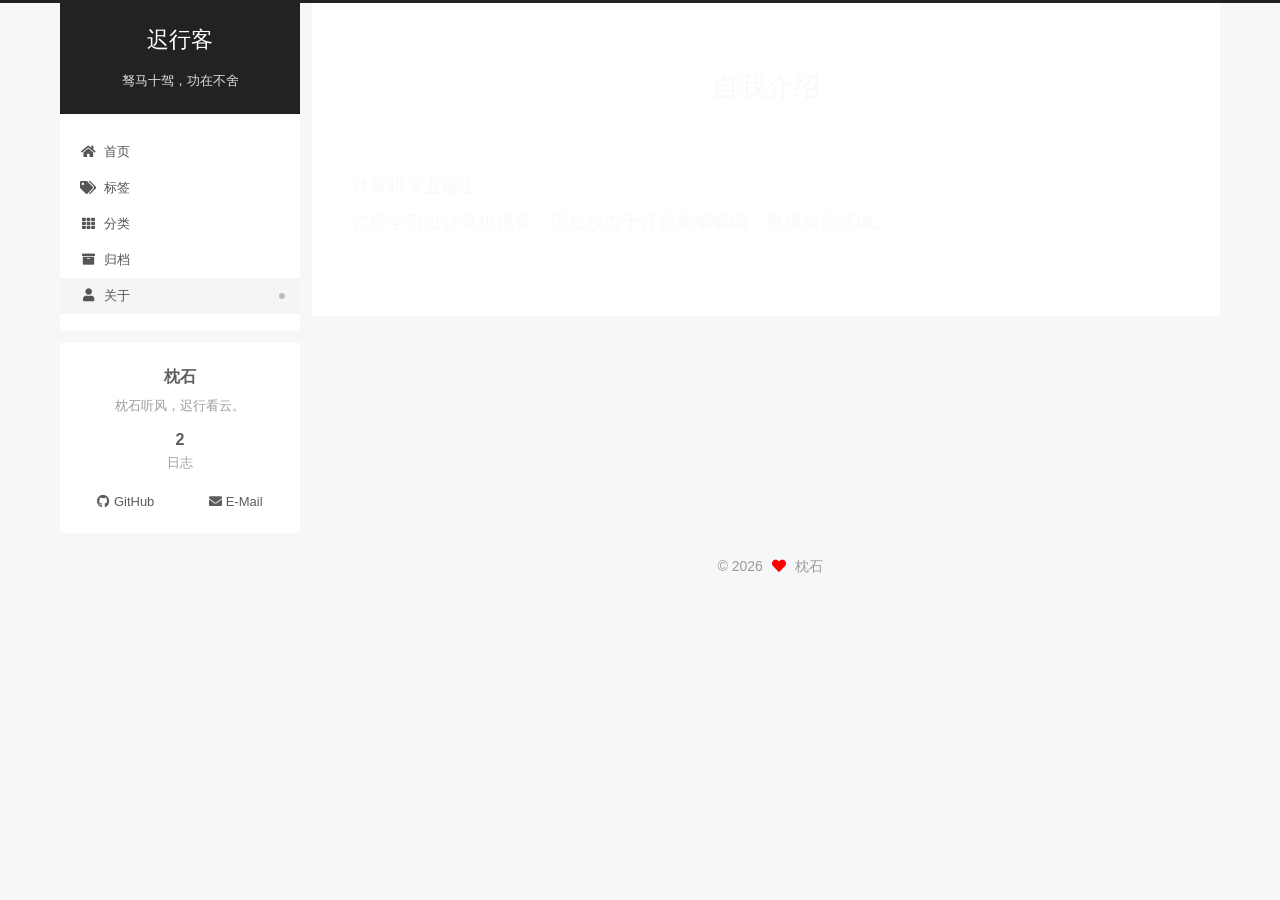
==== commit 93fe8f51: "Site updated: 2026-05-19 15:37:57" ====
--- a/about/index.html
+++ b/about/index.html
@@ -17,7 +17,7 @@
 
 <script id="hexo-configurations">
     var NexT = window.NexT || {};
-    var CONFIG = {"hostname":"ibaiym.github.io","root":"/","scheme":"Pisces","version":"7.8.0","exturl":false,"sidebar":{"position":"left","display":"post","padding":18,"offset":12,"onmobile":false},"copycode":{"enable":true,"show_result":true,"style":null},"back2top":{"enable":true,"sidebar":false,"scrollpercent":false},"bookmark":{"enable":false,"color":"#222","save":"auto"},"fancybox":false,"mediumzoom":false,"lazyload":false,"pangu":false,"comments":{"style":"tabs","active":null,"storage":true,"lazyload":false,"nav":null},"algolia":{"hits":{"per_page":10},"labels":{"input_placeholder":"Search for Posts","hits_empty":"We didn't find any results for the search: ${query}","hits_stats":"${hits} results found in ${time} ms"}},"localsearch":{"enable":false,"trigger":"auto","top_n_per_article":1,"unescape":false,"preload":false},"motion":{"enable":true,"async":false,"transition":{"post_block":"fadeIn","post_header":"slideDownIn","post_body":"slideDownIn","coll_header":"slideLeftIn","sidebar":"slideUpIn"}},"path":"search.json"};
+    var CONFIG = {"hostname":"ibaiym.github.io","root":"/","scheme":"Pisces","version":"7.8.0","exturl":false,"sidebar":{"position":"left","display":"post","padding":18,"offset":12,"onmobile":false},"copycode":{"enable":true,"show_result":true,"style":null},"back2top":{"enable":true,"sidebar":false,"scrollpercent":false},"bookmark":{"enable":false,"color":"#222","save":"auto"},"fancybox":false,"mediumzoom":false,"lazyload":false,"pangu":false,"comments":{"style":"tabs","active":"giscus","storage":true,"lazyload":false,"nav":null,"enable":true,"repo":null,"repo_id":null,"category":null,"category_id":null,"mapping":"pathname","reactions_enabled":1,"emit_metadata":1,"theme":"light","lang":"en","input_position":"bottom","loading":"lazy"},"algolia":{"hits":{"per_page":10},"labels":{"input_placeholder":"Search for Posts","hits_empty":"We didn't find any results for the search: ${query}","hits_stats":"${hits} results found in ${time} ms"}},"localsearch":{"enable":false,"trigger":"auto","top_n_per_article":1,"unescape":false,"preload":false},"motion":{"enable":true,"async":false,"transition":{"post_block":"fadeIn","post_header":"slideDownIn","post_body":"slideDownIn","coll_header":"slideLeftIn","sidebar":"slideUpIn"}},"path":"search.json"};
   </script>
 
   <meta name="description" content="计算机专业硕士曾经学习过计算机视觉，现在致力于音视频编解码，视频会议领域。">
@@ -260,7 +260,7 @@
       <div class="site-state-item site-state-posts">
           <a href="/archives/">
         
-          <span class="site-state-item-count">1</span>
+          <span class="site-state-item-count">2</span>
           <span class="site-state-item-name">日志</span>
         </a>
       </div>
--- a/css/main.css
+++ b/css/main.css
@@ -1193,7 +1193,7 @@
 }
 .links-of-author a::before,
 .links-of-author span.exturl::before {
-  background: #5d6cd4;
+  background: #4d57cf;
   border-radius: 50%;
   content: ' ';
   display: inline-block;
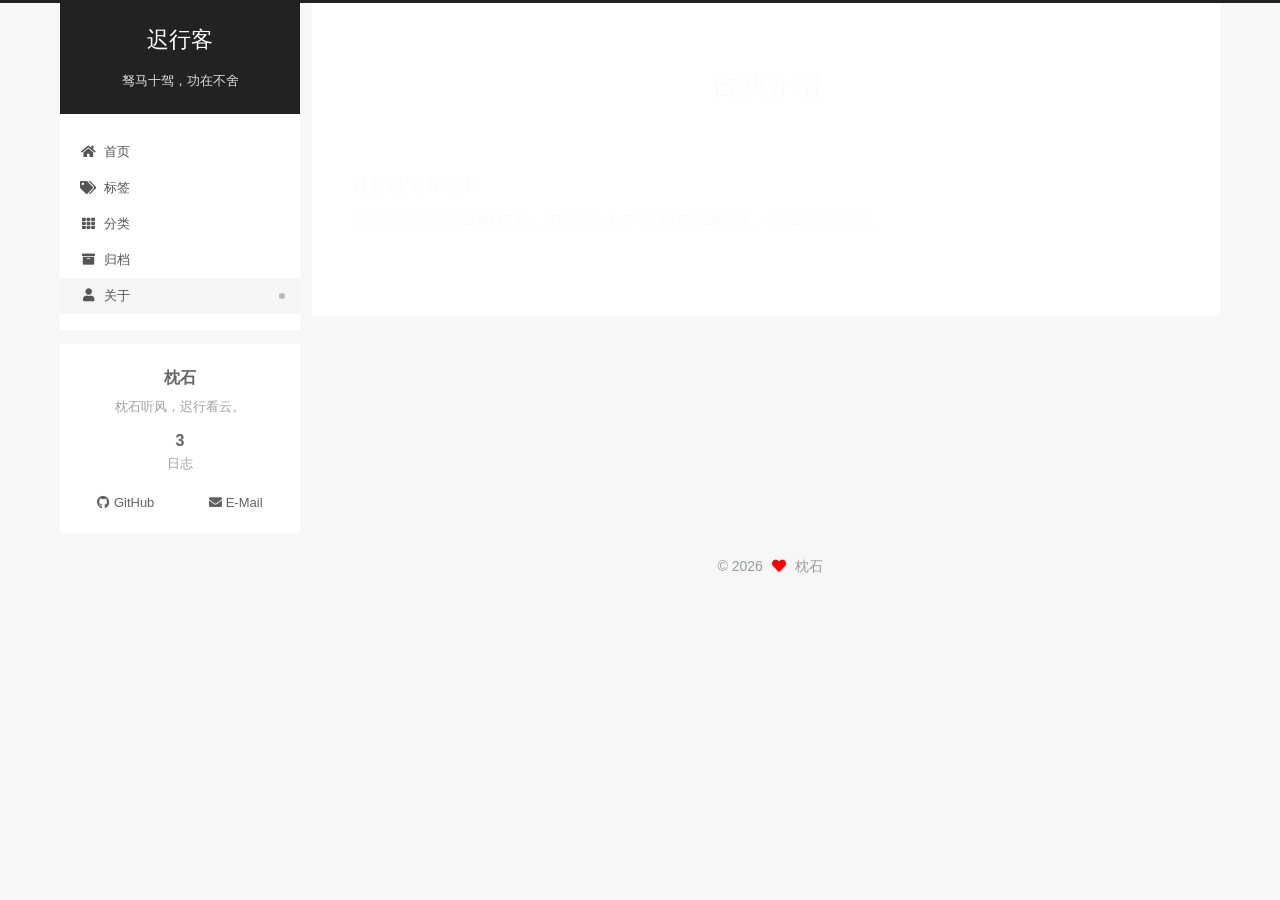
==== commit 3bdf7c12: "Site updated: 2026-05-19 15:52:12" ====
--- a/about/index.html
+++ b/about/index.html
@@ -17,7 +17,7 @@
 
 <script id="hexo-configurations">
     var NexT = window.NexT || {};
-    var CONFIG = {"hostname":"ibaiym.github.io","root":"/","scheme":"Pisces","version":"7.8.0","exturl":false,"sidebar":{"position":"left","display":"post","padding":18,"offset":12,"onmobile":false},"copycode":{"enable":true,"show_result":true,"style":null},"back2top":{"enable":true,"sidebar":false,"scrollpercent":false},"bookmark":{"enable":false,"color":"#222","save":"auto"},"fancybox":false,"mediumzoom":false,"lazyload":false,"pangu":false,"comments":{"style":"tabs","active":"giscus","storage":true,"lazyload":false,"nav":null,"enable":true,"repo":null,"repo_id":null,"category":null,"category_id":null,"mapping":"pathname","reactions_enabled":1,"emit_metadata":1,"theme":"light","lang":"en","input_position":"bottom","loading":"lazy"},"algolia":{"hits":{"per_page":10},"labels":{"input_placeholder":"Search for Posts","hits_empty":"We didn't find any results for the search: ${query}","hits_stats":"${hits} results found in ${time} ms"}},"localsearch":{"enable":false,"trigger":"auto","top_n_per_article":1,"unescape":false,"preload":false},"motion":{"enable":true,"async":false,"transition":{"post_block":"fadeIn","post_header":"slideDownIn","post_body":"slideDownIn","coll_header":"slideLeftIn","sidebar":"slideUpIn"}},"path":"search.json"};
+    var CONFIG = {"hostname":"ibaiym.github.io","root":"/","scheme":"Pisces","version":"7.8.0","exturl":false,"sidebar":{"position":"left","display":"post","padding":18,"offset":12,"onmobile":false},"copycode":{"enable":true,"show_result":true,"style":null},"back2top":{"enable":true,"sidebar":false,"scrollpercent":false},"bookmark":{"enable":false,"color":"#222","save":"auto"},"fancybox":false,"mediumzoom":false,"lazyload":false,"pangu":false,"comments":{"style":"tabs","active":"giscus","storage":true,"lazyload":false,"nav":null},"algolia":{"hits":{"per_page":10},"labels":{"input_placeholder":"Search for Posts","hits_empty":"We didn't find any results for the search: ${query}","hits_stats":"${hits} results found in ${time} ms"}},"localsearch":{"enable":false,"trigger":"auto","top_n_per_article":1,"unescape":false,"preload":false},"motion":{"enable":true,"async":false,"transition":{"post_block":"fadeIn","post_header":"slideDownIn","post_body":"slideDownIn","coll_header":"slideLeftIn","sidebar":"slideUpIn"}},"path":"search.json"};
   </script>
 
   <meta name="description" content="计算机专业硕士曾经学习过计算机视觉，现在致力于音视频编解码，视频会议领域。">
@@ -260,7 +260,7 @@
       <div class="site-state-item site-state-posts">
           <a href="/archives/">
         
-          <span class="site-state-item-count">2</span>
+          <span class="site-state-item-count">3</span>
           <span class="site-state-item-name">日志</span>
         </a>
       </div>
--- a/css/main.css
+++ b/css/main.css
@@ -1193,7 +1193,7 @@
 }
 .links-of-author a::before,
 .links-of-author span.exturl::before {
-  background: #4d57cf;
+  background: #ad13ff;
   border-radius: 50%;
   content: ' ';
   display: inline-block;
